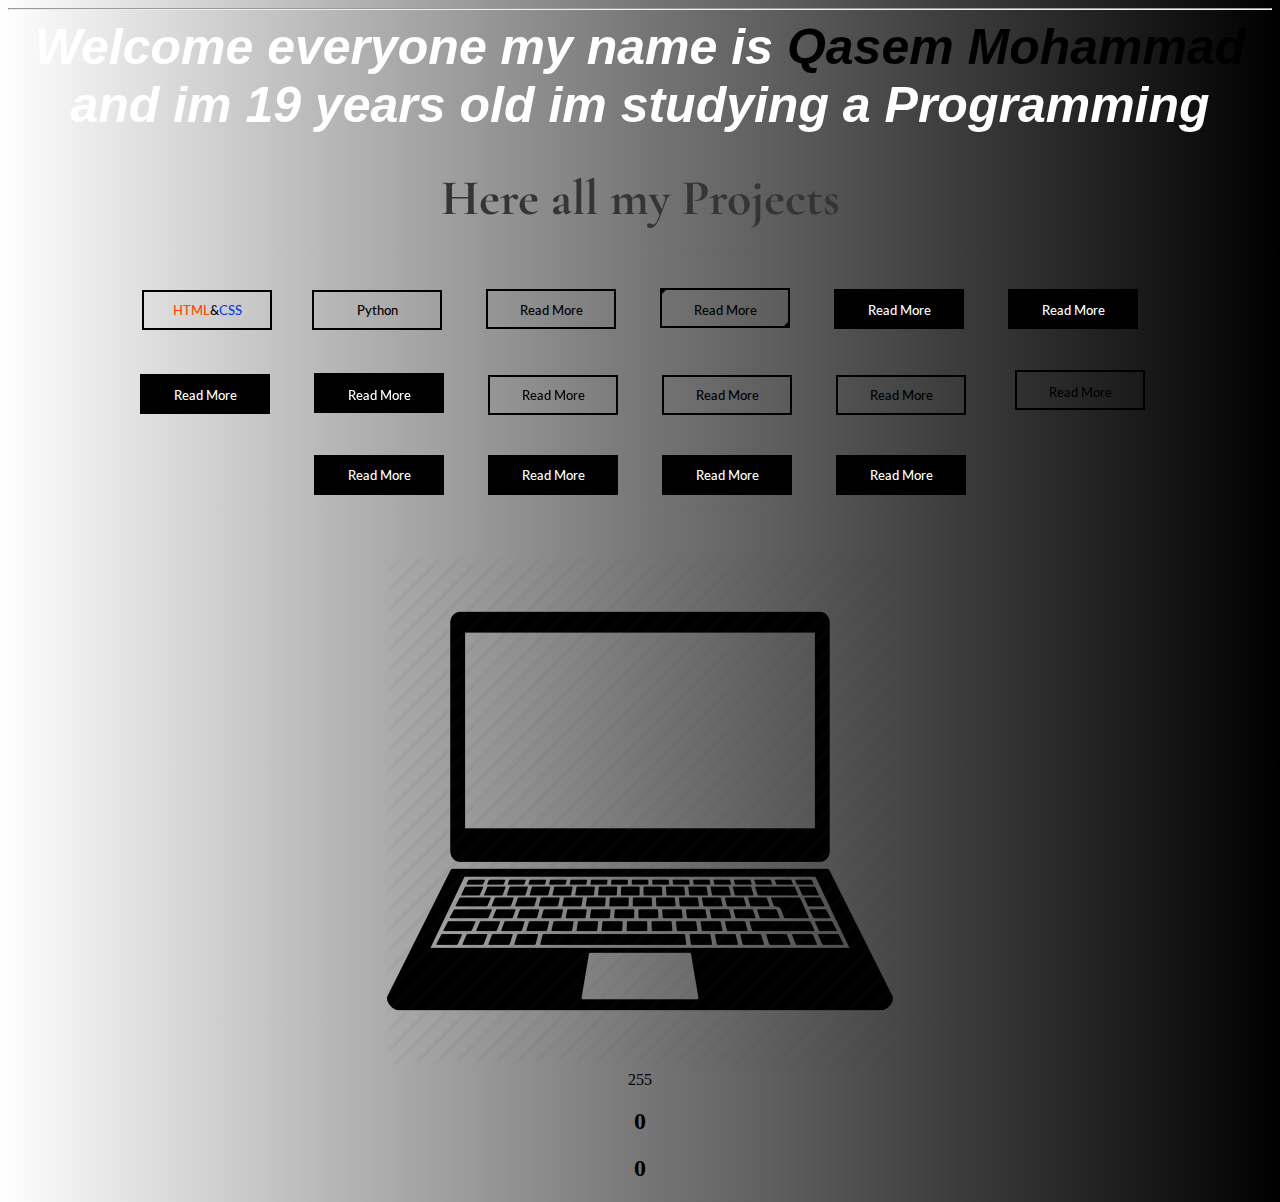
==== HTML CSS/index.html @ 2124719d "edit html" ====
<!DOCTYPE html>
<html lang="en">
<head>
    <script>
        function Readmousemove(e) {
          var result_x = document.getElementById ("x_result");
          var result_y = document.getElementById ("y_result");
          result_x.innerHTML = e.clientX;
          result_y.innerHTML = e.clientY;
        }
        document.onmousemove = Readmousemove;  
      </script>
    <meta charset="UTF-8">
    <meta http-equiv="X-UA-Compatible" content="IE=edge">
    <meta name="viewport" content="width=device-width, initial-scale=1.0">
    <title>Qasem Website</title>
    <link rel="stylesheet" type="text/css" href="index.css"
</head>
<body id="body">
    <div>





        <hr>
    </div>
    <div id="main"><center><strong>Welcome everyone my name is <span id="name">Qasem Mohammad</span> and im 19 years old im studying a Programming</strong></center></div>
<div>
    <header>
        <link href="https://fonts.googleapis.com/css2?family=Lato&display=swap" rel="stylesheet">
       <link href="https://fonts.googleapis.com/css2?family=Cormorant+Garamond:wght@500&display=swap" rel="stylesheet">
     </header>
     
     <h1>Here all my Projects</h1>
     <div class="frame">
       <button onclick="window.location.href='http://127.0.0.1:5500/HTML CSS/HTML5.html';" class="custom-btn btn-1"><span id="html">HTML</span>&<span id="css">CSS</span></a>
       <button onclick="window.location.href='http://127.0.0.1:5500/python.html';" class="custom-btn btn-2">Python</button>
       <button class="custom-btn btn-3"><span>Read More</span></button>
       <button class="custom-btn btn-4">Read More</button>
       <button class="custom-btn btn-5"><span>Read More</span></button>
       <button class="custom-btn btn-6"><span>Read More</span></button>
       <button class="custom-btn btn-7">Read More</button>
       <button class="custom-btn btn-8">Read More</button>
       <button class="custom-btn btn-9">Read More</button>
       <button class="custom-btn btn-10">Read More</button>
       <button class="custom-btn btn-11">Read More</button>
       <button class="custom-btn btn-12"><span>Click!</span><span>Read More</span></button>
       <button class="custom-btn btn-13">Read More</button>
       <button class="custom-btn btn-14">Read More</button>
       <button class="custom-btn btn-15">Read More</button>
       <button class="custom-btn btn-16">Read More</button>
       <p style="font-family: Andale Mono, monospace;">
         </p>
     </div>


</table></center>
</div>
<center> <img src="/images/pngegg.png"</center>
<div>
255
</div>
<h2 id="x_result">0</h2>
<h2 id="y_result">0</h2>
</body>
</html>
---- HTML CSS/index.css ----
#body {

  background-image: linear-gradient(to right, #ffffff, #b9b9b9, #777777, #3b3b3b, #000000);
}
#main {color: white;
    font-size: 50px; font-family: Verdana, Geneva, Tahoma, sans-serif; font-style: italic;}


td {
font-size: 50px;
color: crimson;
}

#name {color: black; font-family:Impact, Haettenschweiler, 'Arial Narrow Bold', sans-serif ;}

body {
    background: #e0e5ec;
  }
  h1 {
    position: relative;
    text-align: center;
    color: #353535;
    font-size: 50px;
    font-family: "Cormorant Garamond", serif;
  }
  
  p {
    font-family: 'Lato', sans-serif;
    font-weight: 300;
    text-align: center;
    font-size: 18px;
    color: #676767;
  }
  .frame {
    width: 90%;
    margin: 40px auto;
    text-align: center;
  }
  button {
    margin: 20px;
    outline: none;
  }
  .custom-btn {
    width: 130px;
    height: 40px;
    padding: 10px 25px;
    border: 2px solid #000;
    font-family: 'Lato', sans-serif;
    font-weight: 500;
    background: transparent;
    cursor: pointer;
    transition: all 0.3s ease;
    position: relative;
    display: inline-block;
  }
  
  /* 1 */
  .btn-1 {
    transition: all 0.3s ease;
  }
  .btn-1:hover {
     box-shadow:
     -7px -7px 20px 0px #fff9,
     -4px -4px 5px 0px #fff9,
     7px 7px 20px 0px #0002,
     4px 4px 5px 0px #0001;
  }
  
  /* 2 */
  .btn-2 {
    
  }
  .btn-2:after {
    position: absolute;
    content: "";
    top: 5px;
    left: 6px;
    width: 90%;
    height: 70%;
    border: 1px solid #000;
    opacity: 0;
    transition: all 0.3s ease;
  }
  .btn-2:hover:after {
    opacity: 1;
  }
  
  
  /* 3 */
  .btn-3 {
    line-height: 39px;
    padding: 0;
  }
  .btn-3:hover{
    background: transparent;
    color: #000;
  }
  .btn-3 span {
    position: relative;
    display: block;
    width: 100%;
    height: 100%;
  }
  .btn-3:before,
  .btn-3:after {
    position: absolute;
    content: "";
    left: 0;
    top: 0;
    background: #000;
    transition: all 0.3s ease;
  }
  .btn-3:before {
    height: 0%;
    width: 2px;
  }
  .btn-3:after {
    width: 0%;
    height: 2px;
  }
  .btn-3:hover:before {
    height: 100%;
  }
  .btn-3:hover:after {
    width: 100%;
  }
  .btn-3 span:before,
  .btn-3 span:after {
    position: absolute;
    content: "";
    right: 0;
    bottom: 0;
    background: #000;
    transition: all 0.3s ease;
  }
  .btn-3 span:before {
    width: 2px;
    height: 0%;
  }
  .btn-3 span:after {
    width: 0%;
    height: 2px;
  }
  .btn-3 span:hover:before {
    height: 100%;
  }
  .btn-3 span:hover:after {
    width: 100%;
  }
  
  /* 4 */
  .btn-4 {
    position: relative;
    color: #000;
    z-index: 2;
    line-height: 40px;
    padding: 0;
  }
  .btn-4:hover{
    border: none;
  }
  .btn-4:before,
  .btn-4:after {
    position: absolute;
    content: "";
    width: 0%;
    height: 0%;
    border: 2px solid;
    z-index: -1;
    transition: all 0.3s ease;
  }
  .btn-4:before {
    top: 0;
     left: 0;
     border-bottom-color: transparent;
     border-right-color: transparent;
     border-top-color: #000;
     border-left-color: #000;
  }
  .btn-4:after{
     bottom: 0;
     right: 0;
     border-top-color: transparent;
     border-left-color: transparent;
     border-bottom-color: #000;
     border-right-color: #000;
  }
  .btn-4:hover:before,
  .btn-4:hover:after {
    border-color: #000;
    height: 100%;
    width: 100%;
  }
  
  
  
  /* 5 */
  .btn-5 {
    background: #000;
    color: #fff;
    line-height: 42px;
    padding: 0;
    border: none;
  }
  .btn-5:hover {
    background: transparent;
    color: #000;
     box-shadow:
     -7px -7px 20px 0px #fff9,
     -4px -4px 5px 0px #fff9,
     7px 7px 20px 0px #0002,
     4px 4px 5px 0px #0001;
  }
  .btn-5:before,
  .btn-5:after{
    content:'';
    position:absolute;
    top:0;
    right:0;
    height:2px;
    width:0;
    background: #000;
    transition:400ms ease all;
  }
  .btn-5:after{
    right:inherit;
    top:inherit;
    left:0;
    bottom:0;
  }
  .btn-5:hover:before,
  .btn-5:hover:after{
    width:100%;
    transition:800ms ease all;
  }
  
  
  /* 6 */
  .btn-6 {
     background: #000;
    color: #fff;
    line-height: 42px;
    padding: 0;
    border: none;
  }
  .btn-6 span {
    position: relative;
    display: block;
    width: 100%;
    height: 100%;
  }
  .btn-6:before,
  .btn-6:after {
    position: absolute;
    content: "";
    height: 0%;
    width: 2px;
    background: #000;
  }
  .btn-6:before {
    right: 0;
    top: 0;
    transition: all 500ms ease;
  }
  .btn-6:after {
    left: 0;
    bottom: 0;
    transition: all 500ms ease;
  }
  .btn-6:hover{
    color: #000;
    background: transparent;
  }
  .btn-6:hover:before {
    transition: all 500ms ease;
    height: 100%;
  }
  .btn-6:hover:after {
    transition: all 500ms ease;
    height: 100%;
  }
  .btn-6 span:before,
  .btn-6 span:after {
    position: absolute;
    content: "";
    background: #000;
  }
  .btn-6 span:before {
    left: 0;
    top: 0;
    width: 0%;
    height: 2px;
    transition: all 500ms ease;
  }
  .btn-6 span:after {
    right: 0;
    bottom: 0;
    width: 0%;
    height: 2px;
    transition: all 500ms ease;
  }
  .btn-6 span:hover:before {
    width: 100%;
  }
  .btn-6 span:hover:after {
    width: 100%;
  }
  
  /* 7 */
  .btn-7 {
     background: #000;
    color: #fff;
    line-height: 42px;
    padding: 0;
    border: none;
    z-index: 1;
     -webkit-transition: all 0.3s linear;
      transition: all 0.3s linear;
  }
  .btn-7:hover {
    background: transparent;
    color: #000;
  }
  .btn-7:before,
  .btn-7:after {
    position: absolute;
    content: "";
    left: 0;
    width: 100%;
    height: 50%;
    right: 0;
    z-index: -1;
    background: #000;
    transition: all 0.3s ease;
  }
  .btn-7:before {
    top: 0;
  }
  .btn-7:after {
    bottom: 0;
  }
  .btn-7:hover:before,
  .btn-7:hover:after {
    height: 0;
    background-color: #000;
  }
  
  
  
  
  /* 8 */
  .btn-8 {
     line-height: 40px;
    padding: 0;
    background: transparent;
    position: relative;
    z-index: 2;
    color: #fff;
    -webkit-perspective: 300px;
    perspective: 300px;
    -webkit-transform-style: preserve-3d;
    transform-style: preserve-3d;
  }
  .btn-8:hover{
    color: #000;
  }
  .btn-8:after {
    position: absolute;
    content: "";
    top: 0;
    left: 0;
    width: 100%;
    height: 100%;
    background: #000;
    z-index: -1;
    -webkit-transform-origin: center bottom;
    transform-origin: center bottom;
    -webkit-transform: rotateX(0);
    transform: rotateX(0);
    transition: all 0.3s ease;
  }
  .btn-8:hover:after {
    -webkit-transform: rotateX(-180deg);
    transform: rotateX(-180deg);
  }
    
  
  /* 9 */
  .btn-9 {
    z-index: 2;
    transition: all 0.3s ease;
    overflow: hidden;
  }
  .btn-9:after {
    position: absolute;
    content: " ";
    z-index: -1;
    top: 0;
    left: 0;
    width: 100%;
    height: 100%;
    transition: all 0.3s ease;
  }
  .btn-9:hover {
    box-shadow:  4px 4px 6px 0 rgba(255,255,255,.5),
                -4px -4px 6px 0 rgba(116, 125, 136, .2), 
      inset -4px -4px 6px 0 rgba(255,255,255,.5),
      inset 4px 4px 6px 0 rgba(116, 125, 136, .3);
    color: #fff;
  }
  .btn-9:hover:after {
    -webkit-transform: scale(2) rotate(180deg);
    transform: scale(2) rotate(180deg);
    background: #000;
    box-shadow:  4px 4px 6px 0 rgba(255,255,255,.5),
                -4px -4px 6px 0 rgba(116, 125, 136, .2), 
      inset -4px -4px 6px 0 rgba(255,255,255,.5),
      inset 4px 4px 6px 0 rgba(116, 125, 136, .3);
  }
  
  /* 10 */
  .btn-10 {
    transition: all 0.3s ease;
    overflow: hidden;
  }
  .btn-10:after {
    position: absolute;
    content: " ";
    top: 0;
    left: 0;
    z-index: -1;
    width: 100%;
    height: 100%;
    transition: all 0.3s ease;
    -webkit-transform: scale(.1);
    transform: scale(.1);
  }
  .btn-10:hover {
    color: #fff;
  }
  .btn-10:hover:after {
    background: #000;
    -webkit-transform: scale(1);
    transform: scale(1);
  }
  
  /* 11 */
  .btn-11 {
    overflow: hidden;
    transition: all 0.3s ease;
  }
  .btn-11:hover {
     background: #000;
    color: #fff;
  }
  .btn-11:before {
      position: absolute;
      content: '';
      display: inline-block;
      top: -180px;
      left: 0;
      width: 30px;
      height: 100%;
      background-color: #fff;
      animation: shiny-btn1 3s ease-in-out infinite;
  }
  .btn-11:active{
    box-shadow:  4px 4px 6px 0 rgba(255,255,255,.3),
                -4px -4px 6px 0 rgba(116, 125, 136, .2), 
      inset -4px -4px 6px 0 rgba(255,255,255,.2),
      inset 4px 4px 6px 0 rgba(0, 0, 0, .2);
  }
  
  
  @-webkit-keyframes shiny-btn1 {
      0% { -webkit-transform: scale(0) rotate(45deg); opacity: 0; }
      80% { -webkit-transform: scale(0) rotate(45deg); opacity: 0.5; }
      81% { -webkit-transform: scale(4) rotate(45deg); opacity: 1; }
      100% { -webkit-transform: scale(50) rotate(45deg); opacity: 0; }
  }
  
  
  /* 12 */
  .btn-12{
    position: relative;
    right: 20px;
    bottom: 20px;
    border:none;
    width: 130px;
    height: 40px;
    line-height: 40px;
    -webkit-perspective: 230px;
    perspective: 230px;
  }
  .btn-12 span {
    display: block;
    position: absolute;
    width: 130px;
    height: 40px;
    border: 2px solid #000;
    margin:0;
    text-align: center;
    -webkit-box-sizing: border-box;
    -moz-box-sizing: border-box;
    box-sizing: border-box;
    -webkit-transition: all .3s;
    transition: all .3s;
  }
  .btn-12 span:nth-child(1) {
    box-shadow:
     -7px -7px 20px 0px #fff9,
     -4px -4px 5px 0px #fff9,
     7px 7px 20px 0px #0002,
     4px 4px 5px 0px #0001;
    -webkit-transform: rotateX(90deg);
    -moz-transform: rotateX(90deg);
    transform: rotateX(90deg);
    -webkit-transform-origin: 50% 50% -20px;
    -moz-transform-origin: 50% 50% -20px;
    transform-origin: 50% 50% -20px;
  }
  .btn-12 span:nth-child(2) {
    -webkit-transform: rotateX(0deg);
    -moz-transform: rotateX(0deg);
    transform: rotateX(0deg);
    -webkit-transform-origin: 50% 50% -20px;
    -moz-transform-origin: 50% 50% -20px;
    transform-origin: 50% 50% -20px;
  }
  .btn-12:hover span:nth-child(1) {
    -webkit-transform: rotateX(0deg);
    -moz-transform: rotateX(0deg);
    transform: rotateX(0deg);
  }
  .btn-12:hover span:nth-child(2) {
    background: #e0e5ec;
    color: #e0e5ec;
    -webkit-transform: rotateX(-90deg);
    -moz-transform: rotateX(-90deg);
    transform: rotateX(-90deg);
  }
  
  
  /* 13 */
  .btn-13 {
     background: #000;
    color: #fff;
    z-index: 1;
  }
  .btn-13:after {
    position: absolute;
    content: "";
    width: 100%;
    height: 0;
    bottom: 0;
    left: 0;
    z-index: -1;
     background: #e0e5ec;
    transition: all 0.3s ease;
  }
  .btn-13:hover {
    color: #000;
  }
  .btn-13:hover:after {
    top: 0;
    height: 100%;
  }
  .btn-13:active {
    top: 2px;
  }
  
  
  /* 14 */
  .btn-14 {
     background: #000;
    color: #fff;
    z-index: 1;
  }
  .btn-14:after {
    position: absolute;
    content: "";
    width: 100%;
    height: 0;
    top: 0;
    left: 0;
    z-index: -1;
    background: #e0e5ec;
    transition: all 0.3s ease;
  }
  .btn-14:hover {
    color: #000;
  }
  .btn-14:hover:after {
    top: auto;
    bottom: 0;
    height: 100%;
  }
  .btn-14:active {
    top: 2px;
  }
  
  /* 15 */
  .btn-15 {
     background: #000;
    color: #fff;
    z-index: 1;
  }
  .btn-15:after {
    position: absolute;
    content: "";
    width: 0;
    height: 100%;
    top: 0;
    right: 0;
    z-index: -1;
     background: #e0e5ec;
    transition: all 0.3s ease;
  }
  .btn-15:hover {
    color: #000;
  }
  .btn-15:hover:after {
    left: 0;
    width: 100%;
  }
  .btn-15:active {
    top: 2px;
  }
  
  
  /* 16 */
  .btn-16 {
     background: #000;
    color: #fff;
    z-index: 1;
  }
  .btn-16:after {
    position: absolute;
    content: "";
    width: 0;
    height: 100%;
    top: 0;
    left: 0;
    direction: rtl;
    z-index: -1;
    background: #e0e5ec;
    transition: all 0.3s ease;
  }
  .btn-16:hover {
    color: #000;
  }
  .btn-16:hover:after {
    left: auto;
    right: 0;
    width: 100%;
  }
  .btn-16:active {
    top: 2px;
  }



#html {

  color: orangered;
}


#css {


  color: rgb(5, 59, 236);
}
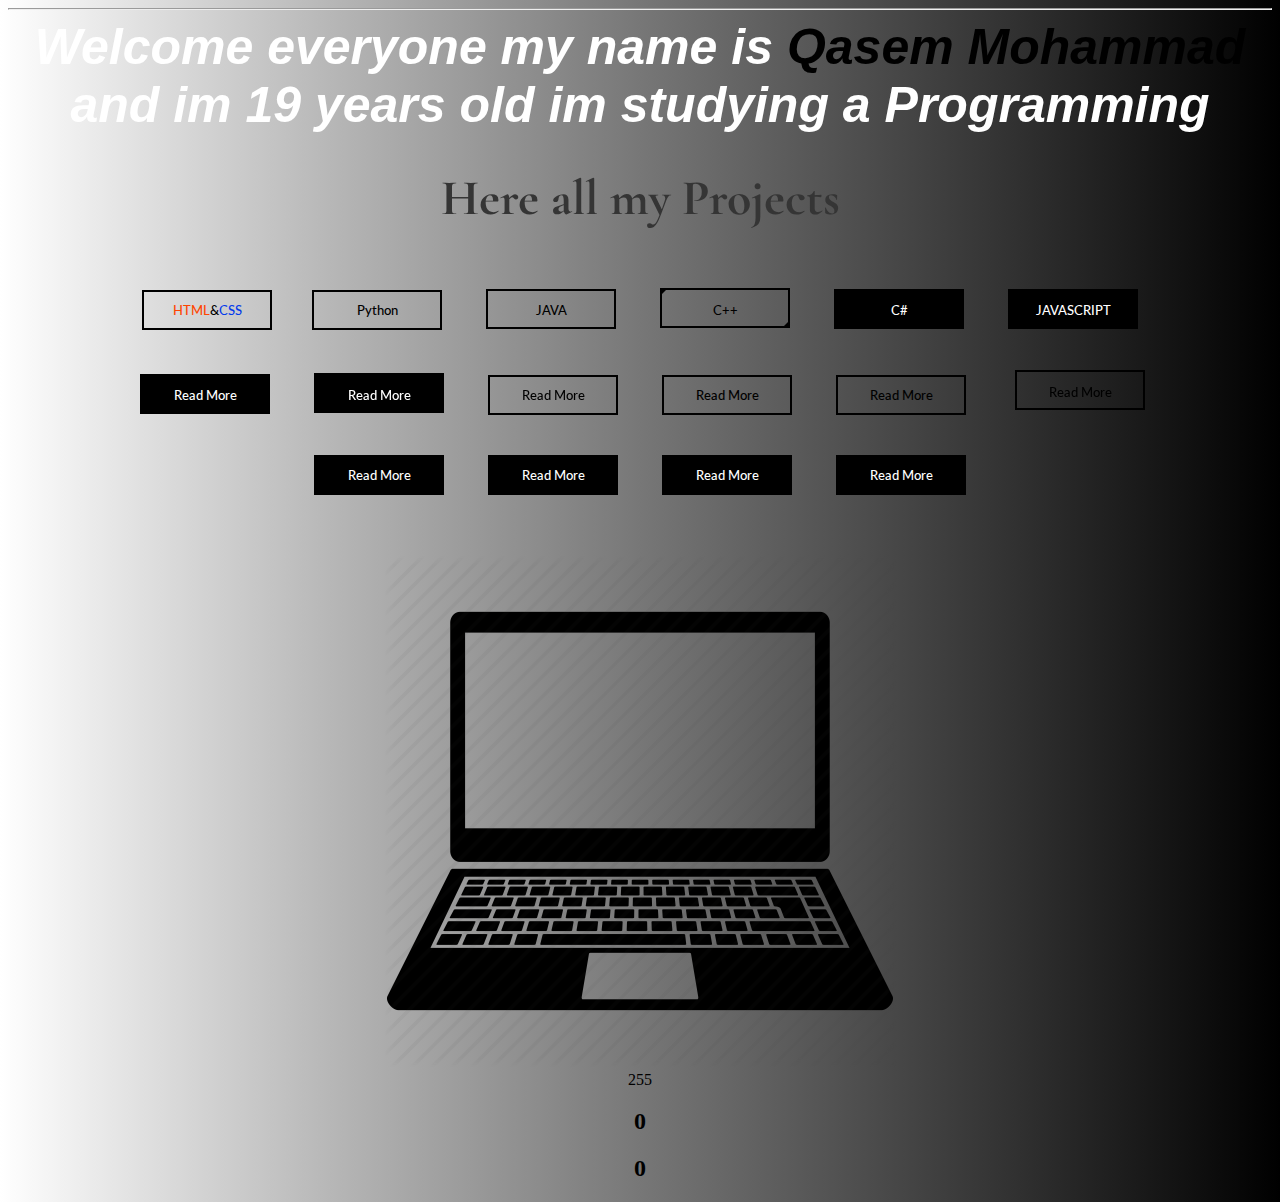
==== commit 6187c464: "adding python" ====
--- a/HTML CSS/index.html
+++ b/HTML CSS/index.html
@@ -36,10 +36,10 @@
      <div class="frame">
        <button onclick="window.location.href='http://127.0.0.1:5500/HTML CSS/HTML5.html';" class="custom-btn btn-1"><span id="html">HTML</span>&<span id="css">CSS</span></a>
        <button onclick="window.location.href='http://127.0.0.1:5500/python.html';" class="custom-btn btn-2">Python</button>
-       <button class="custom-btn btn-3"><span>Read More</span></button>
-       <button class="custom-btn btn-4">Read More</button>
-       <button class="custom-btn btn-5"><span>Read More</span></button>
-       <button class="custom-btn btn-6"><span>Read More</span></button>
+       <button class="custom-btn btn-3"><span>JAVA</span></button>
+       <button class="custom-btn btn-4">C++</button>
+       <button class="custom-btn btn-5"><span>C#</span></button>
+       <button class="custom-btn btn-6"><span>JAVASCRIPT</span></button>
        <button class="custom-btn btn-7">Read More</button>
        <button class="custom-btn btn-8">Read More</button>
        <button class="custom-btn btn-9">Read More</button>
